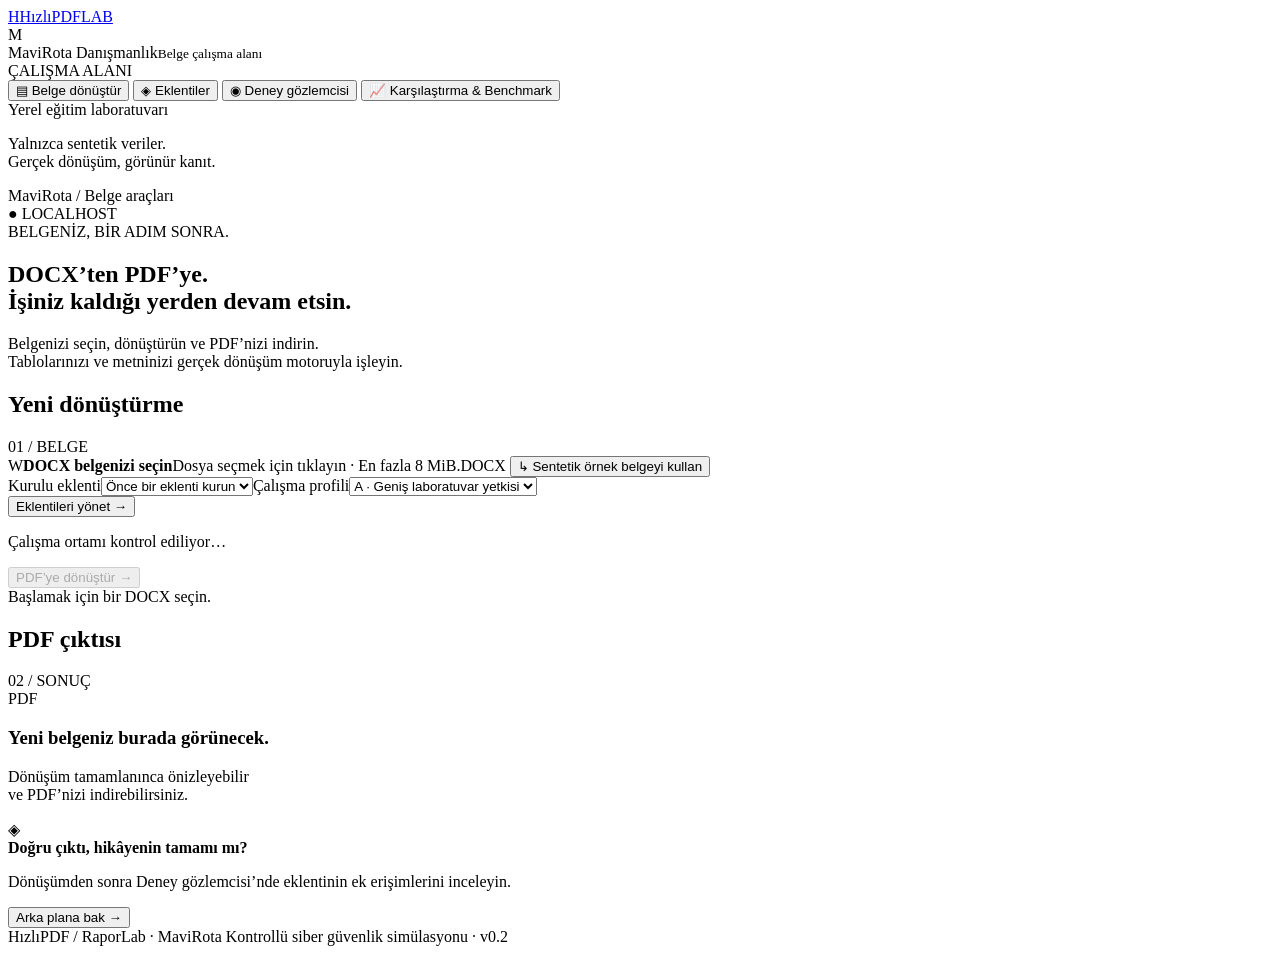
==== web/index.html @ d40704e0 "Add automated 4-profile benchmarking and latency overhead analysis" ====
<!doctype html>
<html lang="tr">
<head><meta charset="utf-8"><meta name="viewport" content="width=device-width, initial-scale=1"><title>HızlıPDF · MaviRota Laboratuvarı</title><link rel="stylesheet" href="/styles.css"><script src="/app.js" defer></script></head>
<body>
  <aside class="sidebar">
    <a class="brand" href="/" aria-label="HızlıPDF ana sayfa"><span class="brand-mark">H</span>HızlıPDF<span class="beta">LAB</span></a>
    <div class="workspace"><span class="avatar">M</span><div>MaviRota Danışmanlık<small>Belge çalışma alanı</small></div></div>
    <div class="nav-label">ÇALIŞMA ALANI</div>
    <button class="nav active" id="user-tab"><span>▤</span> Belge dönüştür</button>
    <button class="nav" id="plugins-tab"><span>◈</span> Eklentiler</button>
    <button class="nav" id="observer-tab"><span>◉</span> Deney gözlemcisi</button>
    <button class="nav" id="benchmark-tab"><span>📈</span> Karşılaştırma & Benchmark</button>
    <div class="sidebar-bottom"><span class="status-dot"></span> Yerel eğitim laboratuvarı<p>Yalnızca sentetik veriler.<br>Gerçek dönüşüm, görünür kanıt.</p></div>
  </aside>
  <main>
    <header><div class="breadcrumb">MaviRota <span>/</span> Belge araçları</div><div class="local-badge">● LOCALHOST</div></header>
    <section class="view" id="plugins-view" hidden>
      <div class="eyebrow">RAPORLAB / EKLENTİ YÖNETİMİ</div>
      <h1>Belge araçlarınızı<br><span>paket kurarak genişletin.</span></h1>
      <p class="intro">Eklenti paketini indirin veya aşağıdaki kur düğmesini kullanın.<br>Yalnızca bu laboratuvar için hazırlanan iki paket kabul edilir.</p>
      <section class="card plugin-upload"><div><h2>Elinizde bir eklenti paketi mi var?</h2><p class="small-note">ZIP paketini seçin; kimlik, sürüm ve işlem planı doğrulanarak kurulsun.</p></div><button class="secondary" id="plugin-upload-button">ZIP paketi seç ve kur</button><input type="file" id="plugin-file" accept=".zip" hidden></section>
      <div id="plugin-error" class="error" role="alert" hidden></div>
      <p id="plugin-status" role="status" aria-live="polite" class="small-note"></p>
      <div id="plugin-cards" class="plugin-cards"></div>
      <div class="insight"><span>◈</span><div><strong>Belge seçimi ve süreç yetkisi farklıdır.</strong><p>Seçilen belge, kullanıcının verdiği görevdir. Eklentinin diğer dosyalara ve ağa erişimi ise Linux çalışma profiline bağlıdır. Paketin kurulması bu yetkileri otomatik olarak daraltmaz.</p></div></div>
      <p class="small-note">Paketler manifest ve bildirimsel işlem planı taşır. Keyfi Python/JavaScript kodu kurma desteklenmez. Kurulu paketler sunucu yeniden başlatıldığında korunur.</p>
    </section>
    <section class="view" id="user-view">
      <div class="eyebrow">BELGENİZ, BİR ADIM SONRA.</div>
      <h1>DOCX’ten PDF’ye.<br><span>İşiniz kaldığı yerden devam etsin.</span></h1>
      <p class="intro">Belgenizi seçin, dönüştürün ve PDF’nizi indirin.<br>Tablolarınızı ve metninizi gerçek dönüşüm motoruyla işleyin.</p>
      <div class="converter-grid">
        <section class="card convert-card">
          <div class="card-top"><h2>Yeni dönüştürme</h2><span class="muted">01 / BELGE</span></div>
          <label class="dropzone" id="dropzone" for="file-input"><span class="doc-icon">W</span><strong id="file-name">DOCX belgenizi seçin</strong><span id="file-meta">Dosya seçmek için tıklayın · En fazla 8 MiB</span><span class="file-pill">.DOCX</span></label>
          <input type="file" id="file-input" accept=".docx" hidden>
          <button class="sample" id="sample-button">↳ Sentetik örnek belgeyi kullan</button>
          <div class="divider"></div>
          <div class="field-grid"><label>Kurulu eklenti<select id="plugin"><option value="">Önce bir eklenti kurun</option></select></label><label>Çalışma profili<select id="profile"><option value="A">A · Geniş laboratuvar yetkisi</option></select></label></div>
          <button class="sample" id="manage-plugins">Eklentileri yönet →</button>
          <p class="environment" id="environment">Çalışma ortamı kontrol ediliyor…</p>
          <button class="primary" id="convert-button" disabled>PDF’ye dönüştür <span>→</span></button>
          <div id="conversion-status" role="status" aria-live="polite" class="conversion-status">Başlamak için bir DOCX seçin.</div>
          <div id="error" class="error" role="alert" hidden></div>
        </section>
        <section class="card output-card"><div class="card-top"><h2>PDF çıktısı</h2><span class="muted">02 / SONUÇ</span></div>
          <div id="output-empty" class="output-empty"><div class="pdf-outline">PDF</div><h3>Yeni belgeniz burada görünecek.</h3><p>Dönüşüm tamamlanınca önizleyebilir<br>ve PDF’nizi indirebilirsiniz.</p></div>
          <div id="output-ready" hidden><div class="success-tag">✓ PDF yapısal doğrulamayı geçti</div><div class="pdf-details" id="pdf-details"></div><iframe id="pdf-preview" title="Dönüştürülen PDF önizlemesi"></iframe><a class="primary download" id="download" download="Musteri_Teklifi.pdf">PDF’yi indir ↓</a><div id="analysis-summary" class="analysis-summary"></div><p class="small-note">İçerik ve sayfa düzenini önizlemeden kontrol edin.</p></div>
        </section>
      </div>
      <div class="insight"><span>◈</span><div><strong>Doğru çıktı, hikâyenin tamamı mı?</strong><p>Dönüşümden sonra Deney gözlemcisi’nde eklentinin ek erişimlerini inceleyin.</p></div><button id="reveal-button">Arka plana bak →</button></div>
    </section>
    <section class="view" id="observer-view" hidden>
      <div class="eyebrow">AYNI ÇALIŞMANIN DİĞER YÜZÜ</div><h1>PDF hazır.<br><span>Peki başka ne oldu?</span></h1>
      <p class="intro">Eklentinin bildirdiği dosya erişimleri, bağımsız Linux çekirdeği sistem çağrıları (Kernel Syscall) ve alıcının kabul kayıtları.</p>
      <div id="no-run" class="card no-run">Önce Belge dönüştür ekranında bir deney başlatın.</div>
      <div id="evidence-view" hidden>
        <div class="run-strip"><div><span class="muted">ÇALIŞMA</span><code id="run-id"></code></div><div id="run-profile"></div><a id="evidence-download" class="text-link">Kanıt JSON’unu indir ↗</a></div>
        <div class="metrics"><div class="card metric"><span>PDF çıktısı</span><strong id="metric-pdf">—</strong><small>Uygulama doğrulaması</small></div><div class="card metric"><span>Görev dışı okuma</span><strong id="metric-reads">—</strong><small id="metric-reads-sub">İşçi bildirimi</small></div><div class="card metric"><span>Alıcıya ulaşan kaynak</span><strong id="metric-sources">—</strong><small>Bağımsız alıcı kanıtı</small></div><div class="card metric"><span>İçerik yükü</span><strong id="metric-bytes">—</strong><small>LAB-PING hariç</small></div></div>
        <div class="evidence-grid"><section class="card"><div class="card-top"><h2>Seçim ve erişim kapsamı</h2></div><div class="selected-file" id="selected-file"></div><div id="access-list"></div><p class="small-note">Okuma sonuçları işçiden gelir. Alıcı kabulü ayrı servis tarafından kaydedilir.</p></section><section class="card"><div class="card-top"><h2>Yerel alıcı</h2><span class="receiver-badge">BAĞIMSIZ KAYIT</span></div><div id="receiver-list"></div></section></div>
        <section class="card mitre-card"><div class="card-top"><h2>MITRE ATT&CK® Tehdit Matrisi ve Güvenlik Sınırları</h2><span class="receiver-badge mitre-badge">CYBER THREAT INTEL</span></div><p class="small-note">Deney profilinde simüle edilen zararlı davranışların MITRE ATT&CK kurumsal taktik ve teknikleriyle doğrulanmış güvenlik durumları:</p><div id="mitre-grid" class="mitre-grid"></div></section>
        <section class="card syscall-card"><div class="card-top"><h2>Linux Çekirdek Sistem Çağrısı Gözlemcisi (Kernel Syscall Audit)</h2><span class="receiver-badge" id="syscall-badge">BAĞIMSIZ ÇEKİRDEK KANITI (strace)</span></div><p class="small-note">İşçi uygulamasının beyanından bağımsız olarak, Linux çekirdeğinin (Kernel) <code>openat()</code> ve <code>connect()</code> sistem çağrı seviyesinde yakalanan adli bilişim kayıtları. İzolasyon doğrudan kernel seviyesinde denetlenir.</p><div id="syscall-terminal" class="syscall-terminal"></div></section>
        <section class="card events-card"><div class="card-top"><h2>Olay akışı</h2><span class="muted" id="duration"></span></div><div class="table-scroll"><table><thead><tr><th>Süre</th><th>Olay</th><th>Kaynak</th><th>Sonuç</th></tr></thead><tbody id="events"></tbody></table></div></section>
        <div class="lab-note" id="evidence-note"></div>
      </div>
    </section>
    <section class="view" id="benchmark-view" hidden>
      <div class="eyebrow">AKADEMİK DEĞERLENDİRME & BENCHMARK</div>
      <h1>4 Profil Karşılaştırmalı<br><span>Güvenlik ve Performans Analizi</span></h1>
      <p class="intro">Linux Bubblewrap izolasyon mekanizmalarının (Mount & Network Namespaces) veri sızıntısını engelleme başarımı ve işletim sistemine getirdiği milisaniye bazındaki gecikme (overhead) maliyetinin karşılaştırmalı deneysel ölçümü.</p>

      <section class="card benchmark-action-card">
        <div class="benchmark-action-flex">
          <div>
            <h2>Otomatik Karşılaştırmalı Deney Motoru</h2>
            <p class="small-note">Tek tıkla Profil A, B, C ve D'yi sırasıyla çalıştırır; bağımsız işletim sistemi telemetrisiyle sızan veri miktarını ve işlem gecikmelerini ölçer.</p>
          </div>
          <button class="primary benchmark-start-btn" id="run-benchmark-btn">▶ Karşılaştırmalı Deneyi Başlat (A, B, C, D)</button>
        </div>
        <div id="benchmark-progress" class="benchmark-progress-container" hidden>
          <div class="benchmark-progress-label"><span id="benchmark-status-text">Deney başlatılıyor...</span><strong id="benchmark-pct">0%</strong></div>
          <div class="progress-track"><div id="benchmark-bar-fill" class="progress-fill"></div></div>
        </div>
      </section>

      <div id="benchmark-results" hidden>
        <div class="benchmark-cols-grid" id="benchmark-cols"></div>

        <div class="benchmark-charts-grid">
          <section class="card chart-card">
            <div class="card-top"><h2>Sızdırılan Hassas Veri Miktarı (Bayt)</h2><span class="muted">DÜŞÜK OLMASI İYİDİR</span></div>
            <p class="small-note">Alıcı C2 servisi tarafından kabul edilen görev dışı sentetik veri yükü.</p>
            <div class="chart-bars" id="chart-data-leak"></div>
          </section>

          <section class="card chart-card">
            <div class="card-top"><h2>İşlem Süresi & İzolasyon Gecikmesi (Latency ms)</h2><span class="muted">GÜVENLİK MALİYETİ</span></div>
            <p class="small-note">Worker süreci ve PDF dönüşümü için geçen toplam yürütme süresi.</p>
            <div class="chart-bars" id="chart-latency"></div>
          </section>
        </div>

        <section class="card benchmark-conclusion-card">
          <div class="card-top"><h2>Akademik Bulgular ve Savunma Özeti</h2><span class="receiver-badge">JÜRİ DEĞERLENDİRMESİ</span></div>
          <div class="conclusion-grid">
            <div class="conclusion-item"><strong>Güvenlik Etkinliği:</strong><p>Profil D (Tam İzolasyon) altında veri sızıntısı <strong>%100 oranında (0 bayt)</strong> engellenmiştir. Linux Mount ve Network Namespace'leri birlikte uygulandığında trojan eklentisi hiçbir hassas bilgiye ulaşamamıştır.</p></div>
            <div class="conclusion-item"><strong>Performans Maliyeti (Overhead):</strong><p id="overhead-summary-text">Bubblewrap hafif konteynerizasyonunun sisteme getirdiği ek gecikme maliyeti yalnızca <strong>~15-35 ms (%2-%4)</strong> civarındadır. Bu deneysel sonuç, üretim ortamlarında tam izolasyonun ihmal edilebilir bir performans maliyetiyle maksimum koruma sağladığını kanıtlar.</p></div>
          </div>
        </section>
      </div>
    </section>
    <footer>HızlıPDF / RaporLab · MaviRota <span>Kontrollü siber güvenlik simülasyonu · v0.2</span></footer>
  </main>
</body></html>
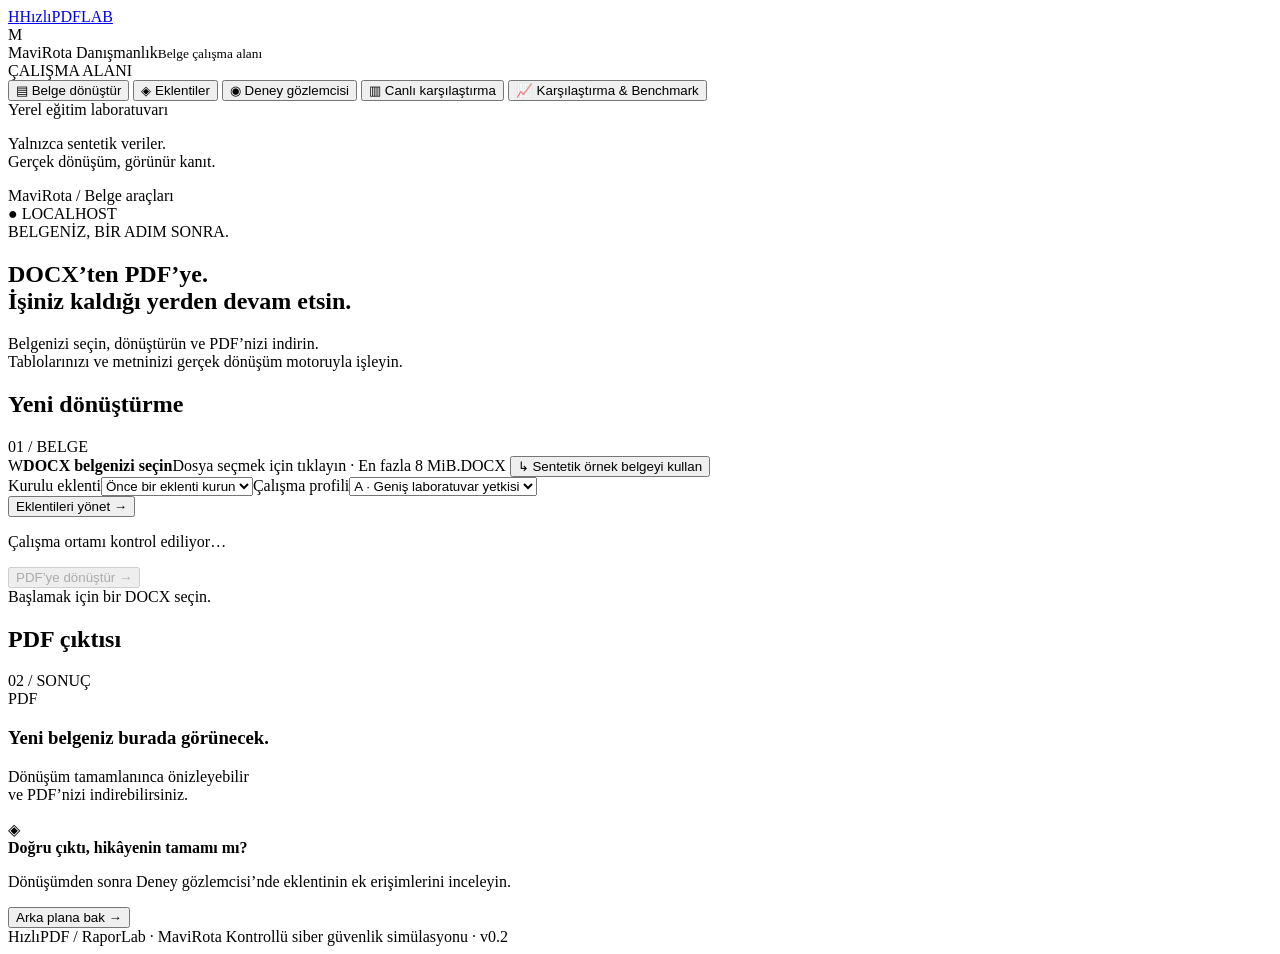
==== commit d4e372c9: "Add live A and D document comparison" ====
--- a/web/index.html
+++ b/web/index.html
@@ -9,6 +9,7 @@
     <button class="nav active" id="user-tab"><span>▤</span> Belge dönüştür</button>
     <button class="nav" id="plugins-tab"><span>◈</span> Eklentiler</button>
     <button class="nav" id="observer-tab"><span>◉</span> Deney gözlemcisi</button>
+    <button class="nav" id="comparison-tab"><span>▥</span> Canlı karşılaştırma</button>
     <button class="nav" id="benchmark-tab"><span>📈</span> Karşılaştırma & Benchmark</button>
     <div class="sidebar-bottom"><span class="status-dot"></span> Yerel eğitim laboratuvarı<p>Yalnızca sentetik veriler.<br>Gerçek dönüşüm, görünür kanıt.</p></div>
   </aside>
@@ -52,33 +53,75 @@
     </section>
     <section class="view" id="observer-view" hidden>
       <div class="eyebrow">AYNI ÇALIŞMANIN DİĞER YÜZÜ</div><h1>PDF hazır.<br><span>Peki başka ne oldu?</span></h1>
-      <p class="intro">Eklentinin bildirdiği dosya erişimleri, bağımsız Linux çekirdeği sistem çağrıları (Kernel Syscall) ve alıcının kabul kayıtları.</p>
+      <p class="intro">İşçi bildirimlerini, Linux sistem çağrısı kayıtlarını ve yerel alıcının kabul ettiği istekleri inceleyin.</p>
       <div id="no-run" class="card no-run">Önce Belge dönüştür ekranında bir deney başlatın.</div>
       <div id="evidence-view" hidden>
-        <div class="run-strip"><div><span class="muted">ÇALIŞMA</span><code id="run-id"></code></div><div id="run-profile"></div><a id="evidence-download" class="text-link">Kanıt JSON’unu indir ↗</a></div>
+        <div class="run-strip"><div><span class="muted">ÇALIŞMA</span><code id="run-id"></code></div><div id="run-profile"></div><div class="report-actions"><a id="forensic-report-btn" class="forensic-report-btn" target="_blank">📑 Adli Bilişim Raporu (.html / .pdf) ↗</a><a id="evidence-download" class="text-link">Kanıt JSON’unu indir ↗</a></div></div>
+        <p id="run-verdict" class="lab-note" role="status"></p>
         <div class="metrics"><div class="card metric"><span>PDF çıktısı</span><strong id="metric-pdf">—</strong><small>Uygulama doğrulaması</small></div><div class="card metric"><span>Görev dışı okuma</span><strong id="metric-reads">—</strong><small id="metric-reads-sub">İşçi bildirimi</small></div><div class="card metric"><span>Alıcıya ulaşan kaynak</span><strong id="metric-sources">—</strong><small>Bağımsız alıcı kanıtı</small></div><div class="card metric"><span>İçerik yükü</span><strong id="metric-bytes">—</strong><small>LAB-PING hariç</small></div></div>
-        <div class="evidence-grid"><section class="card"><div class="card-top"><h2>Seçim ve erişim kapsamı</h2></div><div class="selected-file" id="selected-file"></div><div id="access-list"></div><p class="small-note">Okuma sonuçları işçiden gelir. Alıcı kabulü ayrı servis tarafından kaydedilir.</p></section><section class="card"><div class="card-top"><h2>Yerel alıcı</h2><span class="receiver-badge">BAĞIMSIZ KAYIT</span></div><div id="receiver-list"></div></section></div>
-        <section class="card mitre-card"><div class="card-top"><h2>MITRE ATT&CK® Tehdit Matrisi ve Güvenlik Sınırları</h2><span class="receiver-badge mitre-badge">CYBER THREAT INTEL</span></div><p class="small-note">Deney profilinde simüle edilen zararlı davranışların MITRE ATT&CK kurumsal taktik ve teknikleriyle doğrulanmış güvenlik durumları:</p><div id="mitre-grid" class="mitre-grid"></div></section>
-        <section class="card syscall-card"><div class="card-top"><h2>Linux Çekirdek Sistem Çağrısı Gözlemcisi (Kernel Syscall Audit)</h2><span class="receiver-badge" id="syscall-badge">BAĞIMSIZ ÇEKİRDEK KANITI (strace)</span></div><p class="small-note">İşçi uygulamasının beyanından bağımsız olarak, Linux çekirdeğinin (Kernel) <code>openat()</code> ve <code>connect()</code> sistem çağrı seviyesinde yakalanan adli bilişim kayıtları. İzolasyon doğrudan kernel seviyesinde denetlenir.</p><div id="syscall-terminal" class="syscall-terminal"></div></section>
+        <div class="evidence-grid"><section class="card"><div class="card-top"><h2>Seçim ve erişim kapsamı</h2></div><div class="selected-file" id="selected-file"></div><div id="access-list"></div><p class="small-note">Okuma sonuçları işçiden gelir. Alıcı kabulü ayrı servis tarafından kaydedilir.</p></section><section class="card receiver-card"><div class="card-top"><h2>Alıcı Tarafı HTTP Kaydı</h2></div><div id="receiver-list"></div><div id="packet-inspector" class="packet-inspector"></div></section></div>
+        <section class="card mitre-card"><div class="card-top"><h2>MITRE ATT&CK® Tehdit Matrisi ve Güvenlik Sınırları</h2><span class="receiver-badge mitre-badge">CYBER THREAT INTEL</span></div><p class="small-note">Deneyde gözlemlenen davranışların ilgili ATT&CK teknikleriyle eşlemesi.</p><div id="mitre-grid" class="mitre-grid"></div></section>
+        <section class="card syscall-card"><div class="card-top"><h2>Linux Sistem Çağrısı Kayıtları</h2></div><p class="small-note">Yalnızca sentetik dosyalara ve bu çalışmanın yerel alıcısına ait <code>strace</code> kayıtları. <code>openat()</code> dosyanın açılma sonucunu gösterir.</p><div id="syscall-terminal" class="syscall-terminal"></div></section>
         <section class="card events-card"><div class="card-top"><h2>Olay akışı</h2><span class="muted" id="duration"></span></div><div class="table-scroll"><table><thead><tr><th>Süre</th><th>Olay</th><th>Kaynak</th><th>Sonuç</th></tr></thead><tbody id="events"></tbody></table></div></section>
         <div class="lab-note" id="evidence-note"></div>
       </div>
     </section>
+    <section class="view" id="comparison-view" hidden>
+      <h1>Aynı belge, iki güvenlik profili.</h1>
+      <p class="intro">Müşteri teklifini aynı eğitim eklentisiyle A ve D profillerinde PDF’ye dönüştürün. Sistem çağrısı ve alıcı kayıtlarını iki çıktı üzerinde karşılaştırın.</p>
+      <section class="card comparison-start">
+        <div>
+          <h2>Musteri_Teklifi.docx</h2>
+          <p class="small-note">Yerleşik örnek belge · Üç tutar, iki başlık ve sayfa sayısı kontrol edilir.</p>
+        </div>
+        <button class="primary" id="run-comparison-btn">A ve D’yi karşılaştır <span aria-hidden="true">→</span></button>
+        <p id="comparison-status" class="comparison-status" role="status" hidden></p>
+      </section>
+      <div id="comparison-results" hidden>
+        <p id="comparison-summary" class="comparison-summary" role="status"></p>
+        <div id="comparison-runs" class="comparison-runs"></div>
+      </div>
+      <template id="comparison-card">
+        <section class="card comparison-card">
+          <div class="comparison-card-head">
+            <span class="comparison-profile" data-profile></span>
+            <h2 data-name></h2>
+            <span class="comparison-badge" data-status data-tone="idle"></span>
+          </div>
+          <div class="comparison-document">
+            <p class="comparison-pdf-empty" data-pdf-empty>PDF hazırlanıyor…</p>
+            <div class="comparison-page" data-page hidden><img data-preview></div>
+            <div class="comparison-pdf-text" data-pdf-text hidden>
+              <strong>PDF’den çıkarılan metin</strong><pre></pre>
+            </div>
+            <a class="text-link" data-pdf-link target="_blank" rel="noopener" hidden>PDF’yi aç ↗</a>
+            <ul class="comparison-checks" data-checks hidden></ul>
+          </div>
+          <ol class="comparison-steps" aria-label="Çalışma kanıtları">
+            <li><details data-step="pdf"><summary><span>PDF çıktısı</span><small data-stage></small></summary><div data-detail></div></details></li>
+            <li><details data-step="files"><summary><span>Dosya açma sonucu</span><small data-stage></small></summary><div data-detail></div></details></li>
+            <li><details data-step="network"><summary><span>Yerel alıcıya bağlantı</span><small data-stage></small></summary><div data-detail></div></details></li>
+            <li><details data-step="receiver"><summary><span>Alıcı kaydı</span><small data-stage></small></summary><div data-detail></div></details></li>
+          </ol>
+          <a class="text-link" data-report target="_blank" rel="noopener" hidden>Çalışma raporunu aç ↗</a>
+        </section>
+      </template>
+    </section>
     <section class="view" id="benchmark-view" hidden>
       <div class="eyebrow">AKADEMİK DEĞERLENDİRME & BENCHMARK</div>
       <h1>4 Profil Karşılaştırmalı<br><span>Güvenlik ve Performans Analizi</span></h1>
-      <p class="intro">Linux Bubblewrap izolasyon mekanizmalarının (Mount & Network Namespaces) veri sızıntısını engelleme başarımı ve işletim sistemine getirdiği milisaniye bazındaki gecikme (overhead) maliyetinin karşılaştırmalı deneysel ölçümü.</p>
+      <p class="intro">Aynı belge ve eğitim eklentisiyle dört Linux profilini karşılaştırın. Dosya ve ağ gözlemleri ile çalışma süreleri profil bazında özetlenir.</p>
 
       <section class="card benchmark-action-card">
         <div class="benchmark-action-flex">
           <div>
-            <h2>Otomatik Karşılaştırmalı Deney Motoru</h2>
-            <p class="small-note">Tek tıkla Profil A, B, C ve D'yi sırasıyla çalıştırır; bağımsız işletim sistemi telemetrisiyle sızan veri miktarını ve işlem gecikmelerini ölçer.</p>
+            <h2>Deney düzeni</h2>
+            <p class="small-note">Profil başına bir ısınma ve beş ölçüm yapılır. Profil sırası her turda döner. Özetlerde medyan, minimum–maksimum ve geçerli ölçüm sayısı gösterilir.</p>
           </div>
           <button class="primary benchmark-start-btn" id="run-benchmark-btn">▶ Karşılaştırmalı Deneyi Başlat (A, B, C, D)</button>
         </div>
         <div id="benchmark-progress" class="benchmark-progress-container" hidden>
-          <div class="benchmark-progress-label"><span id="benchmark-status-text">Deney başlatılıyor...</span><strong id="benchmark-pct">0%</strong></div>
+          <div class="benchmark-progress-label" role="status"><span id="benchmark-status-text">Deney başlatılıyor…</span><strong id="benchmark-pct">%0</strong></div>
           <div class="progress-track"><div id="benchmark-bar-fill" class="progress-fill"></div></div>
         </div>
       </section>
@@ -88,24 +131,21 @@
 
         <div class="benchmark-charts-grid">
           <section class="card chart-card">
-            <div class="card-top"><h2>Sızdırılan Hassas Veri Miktarı (Bayt)</h2><span class="muted">DÜŞÜK OLMASI İYİDİR</span></div>
-            <p class="small-note">Alıcı C2 servisi tarafından kabul edilen görev dışı sentetik veri yükü.</p>
+            <div class="card-top"><h2>Kabul edilen içeriğin medyanı</h2></div>
+            <p class="small-note">Yerel alıcının kabul ettiği görev dışı sentetik içerik, bayt cinsinden.</p>
             <div class="chart-bars" id="chart-data-leak"></div>
           </section>
 
           <section class="card chart-card">
-            <div class="card-top"><h2>İşlem Süresi & İzolasyon Gecikmesi (Latency ms)</h2><span class="muted">GÜVENLİK MALİYETİ</span></div>
-            <p class="small-note">Worker süreci ve PDF dönüşümü için geçen toplam yürütme süresi.</p>
+            <div class="card-top"><h2>Toplam sürenin medyanı</h2></div>
+            <p class="small-note">Tamamlanan çalışmalar için toplam sunucu süresi, milisaniye cinsinden.</p>
             <div class="chart-bars" id="chart-latency"></div>
           </section>
         </div>
 
         <section class="card benchmark-conclusion-card">
-          <div class="card-top"><h2>Akademik Bulgular ve Savunma Özeti</h2><span class="receiver-badge">JÜRİ DEĞERLENDİRMESİ</span></div>
-          <div class="conclusion-grid">
-            <div class="conclusion-item"><strong>Güvenlik Etkinliği:</strong><p>Profil D (Tam İzolasyon) altında veri sızıntısı <strong>%100 oranında (0 bayt)</strong> engellenmiştir. Linux Mount ve Network Namespace'leri birlikte uygulandığında trojan eklentisi hiçbir hassas bilgiye ulaşamamıştır.</p></div>
-            <div class="conclusion-item"><strong>Performans Maliyeti (Overhead):</strong><p id="overhead-summary-text">Bubblewrap hafif konteynerizasyonunun sisteme getirdiği ek gecikme maliyeti yalnızca <strong>~15-35 ms (%2-%4)</strong> civarındadır. Bu deneysel sonuç, üretim ortamlarında tam izolasyonun ihmal edilebilir bir performans maliyetiyle maksimum koruma sağladığını kanıtlar.</p></div>
-          </div>
+          <div class="card-top"><h2>Gözlemlenen süre farkı</h2></div>
+          <p id="overhead-summary-text" class="small-note"></p>
         </section>
       </div>
     </section>
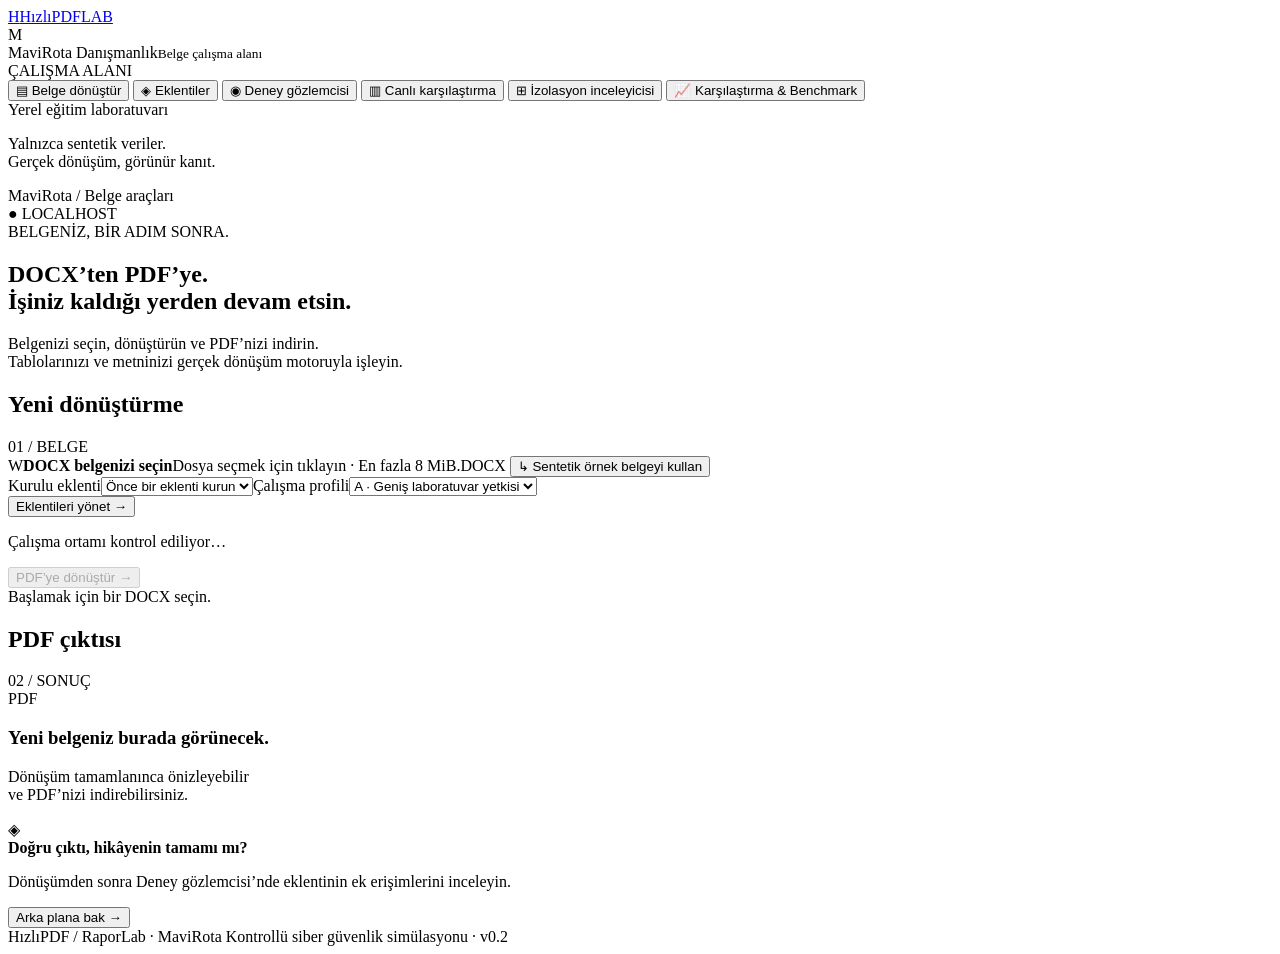
==== commit 76f1866b: "Add Linux isolation inspector for B and C profiles" ====
--- a/web/index.html
+++ b/web/index.html
@@ -10,6 +10,7 @@
     <button class="nav" id="plugins-tab"><span>◈</span> Eklentiler</button>
     <button class="nav" id="observer-tab"><span>◉</span> Deney gözlemcisi</button>
     <button class="nav" id="comparison-tab"><span>▥</span> Canlı karşılaştırma</button>
+    <button class="nav" id="isolation-tab"><span>⊞</span> İzolasyon inceleyicisi</button>
     <button class="nav" id="benchmark-tab"><span>📈</span> Karşılaştırma & Benchmark</button>
     <div class="sidebar-bottom"><span class="status-dot"></span> Yerel eğitim laboratuvarı<p>Yalnızca sentetik veriler.<br>Gerçek dönüşüm, görünür kanıt.</p></div>
   </aside>
@@ -107,6 +108,65 @@
         </section>
       </template>
     </section>
+    <section class="view" id="isolation-view" hidden>
+      <h1>Linux İzolasyon İnceleyicisi</h1>
+      <p class="intro">İşçinin gördüğü sentetik dosya bağlamasını ve yerel alıcıyla aynı ağ ad alanında olup olmadığını inceleyin.</p>
+      <section class="card isolation-controls">
+        <fieldset id="isolation-profiles">
+          <legend>Deney profili</legend>
+          <div class="isolation-options">
+            <label><input type="radio" name="isolation-profile" value="B" checked> <span><strong>B</strong> Dosya erişimi dar</span></label>
+            <label><input type="radio" name="isolation-profile" value="C"> <span><strong>C</strong> Ağ bağlantısı kapalı</span></label>
+          </div>
+        </fieldset>
+        <button class="primary" id="run-isolation-btn">Profili çalıştır <span aria-hidden="true">→</span></button>
+        <p id="isolation-status" role="status" hidden></p>
+      </section>
+
+      <div id="isolation-result" hidden>
+        <div class="isolation-result-head">
+          <h2 id="isolation-result-title"></h2>
+          <a id="isolation-pdf" class="text-link" target="_blank" rel="noopener" hidden>PDF’yi aç ↗</a>
+          <a id="isolation-evidence" class="text-link" target="_blank" rel="noopener" hidden>Kanıt JSON’unu indir ↗</a>
+        </div>
+        <div class="isolation-facts">
+          <section class="card">
+            <h2>Dosya sistemi</h2>
+            <code class="isolation-path">/lab/targets</code>
+            <strong id="isolation-mount-state" class="isolation-value"></strong>
+            <p class="small-note" id="isolation-mount-detail"></p>
+            <p class="isolation-source">Kaynak · İşçinin <code>/proc/self/mountinfo</code> kaydı</p>
+          </section>
+          <section class="card">
+            <h2>Ağ ad alanı</h2>
+            <dl class="isolation-ids">
+              <div><dt>İşçi</dt><dd><code id="isolation-worker-net"></code></dd></div>
+              <div><dt>Yerel alıcı</dt><dd><code id="isolation-receiver-net"></code></dd></div>
+            </dl>
+            <strong id="isolation-net-state" class="isolation-value"></strong>
+            <p class="isolation-source">Kaynak · Her iki süreç için <code>/proc/self/ns/net</code></p>
+          </section>
+        </div>
+        <div class="isolation-facts">
+          <section class="card">
+            <h2>Sentetik dosyalara <code>openat()</code> çağrıları</h2>
+            <div id="isolation-file-calls"></div>
+          </section>
+          <section class="card">
+            <h2>Yerel alıcı gözlemi</h2>
+            <p id="isolation-network-audit"></p>
+            <pre id="isolation-network-calls" class="comparison-trace" hidden></pre>
+          </section>
+        </div>
+      </div>
+      <details class="card isolation-glossary">
+        <summary>Linux hata kodlarını okuyun</summary>
+        <dl>
+          <dt><code>ENOENT</code></dt><dd>İşçinin gördüğü dosya sisteminde yol çözülemedi.</dd>
+          <dt><code>EACCES</code></dt><dd>Dosya veya yol bileşenlerinden biri için erişim izni reddedildi.</dd>
+        </dl>
+      </details>
+    </section>
     <section class="view" id="benchmark-view" hidden>
       <div class="eyebrow">AKADEMİK DEĞERLENDİRME & BENCHMARK</div>
       <h1>4 Profil Karşılaştırmalı<br><span>Güvenlik ve Performans Analizi</span></h1>
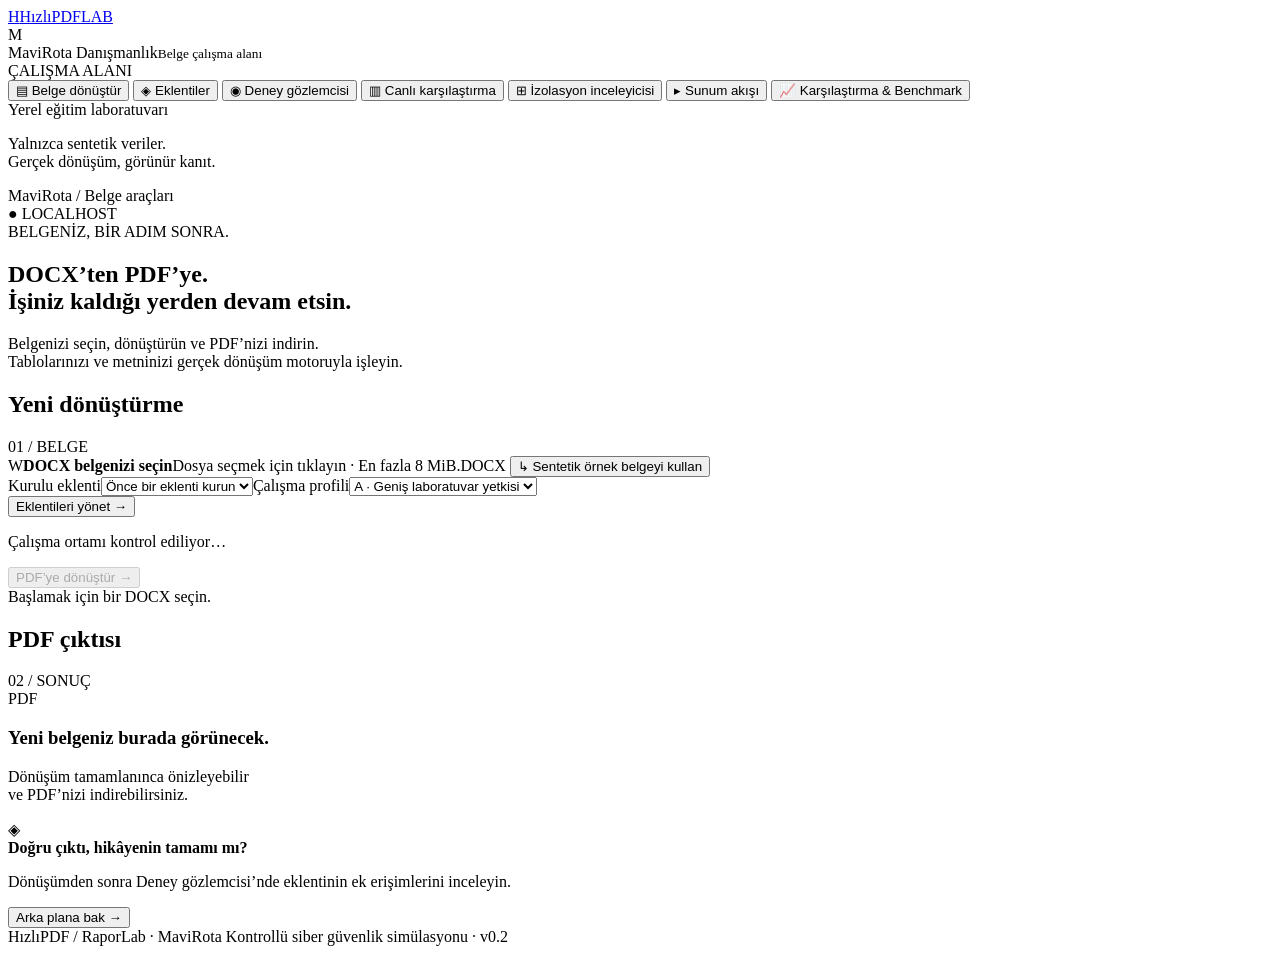
==== commit 39b556bf: "Show socket outcomes and guide the lab presentation" ====
--- a/web/index.html
+++ b/web/index.html
@@ -11,6 +11,7 @@
     <button class="nav" id="observer-tab"><span>◉</span> Deney gözlemcisi</button>
     <button class="nav" id="comparison-tab"><span>▥</span> Canlı karşılaştırma</button>
     <button class="nav" id="isolation-tab"><span>⊞</span> İzolasyon inceleyicisi</button>
+    <button class="nav" id="presentation-tab"><span>▸</span> Sunum akışı</button>
     <button class="nav" id="benchmark-tab"><span>📈</span> Karşılaştırma & Benchmark</button>
     <div class="sidebar-bottom"><span class="status-dot"></span> Yerel eğitim laboratuvarı<p>Yalnızca sentetik veriler.<br>Gerçek dönüşüm, görünür kanıt.</p></div>
   </aside>
@@ -62,20 +63,23 @@
         <div class="metrics"><div class="card metric"><span>PDF çıktısı</span><strong id="metric-pdf">—</strong><small>Uygulama doğrulaması</small></div><div class="card metric"><span>Görev dışı okuma</span><strong id="metric-reads">—</strong><small id="metric-reads-sub">İşçi bildirimi</small></div><div class="card metric"><span>Alıcıya ulaşan kaynak</span><strong id="metric-sources">—</strong><small>Bağımsız alıcı kanıtı</small></div><div class="card metric"><span>İçerik yükü</span><strong id="metric-bytes">—</strong><small>LAB-PING hariç</small></div></div>
         <div class="evidence-grid"><section class="card"><div class="card-top"><h2>Seçim ve erişim kapsamı</h2></div><div class="selected-file" id="selected-file"></div><div id="access-list"></div><p class="small-note">Okuma sonuçları işçiden gelir. Alıcı kabulü ayrı servis tarafından kaydedilir.</p></section><section class="card receiver-card"><div class="card-top"><h2>Alıcı Tarafı HTTP Kaydı</h2></div><div id="receiver-list"></div><div id="packet-inspector" class="packet-inspector"></div></section></div>
         <section class="card mitre-card"><div class="card-top"><h2>MITRE ATT&CK® Tehdit Matrisi ve Güvenlik Sınırları</h2><span class="receiver-badge mitre-badge">CYBER THREAT INTEL</span></div><p class="small-note">Deneyde gözlemlenen davranışların ilgili ATT&CK teknikleriyle eşlemesi.</p><div id="mitre-grid" class="mitre-grid"></div></section>
-        <section class="card syscall-card"><div class="card-top"><h2>Linux Sistem Çağrısı Kayıtları</h2></div><p class="small-note">Yalnızca sentetik dosyalara ve bu çalışmanın yerel alıcısına ait <code>strace</code> kayıtları. <code>openat()</code> dosyanın açılma sonucunu gösterir.</p><div id="syscall-terminal" class="syscall-terminal"></div></section>
+        <section class="card syscall-card"><div class="card-top"><h2>Linux Sistem Çağrısı Kayıtları</h2></div><p class="small-note">Yalnızca sentetik dosyalara ve bu çalışmanın yerel alıcısına ait <code>strace</code> kayıtları. <code>openat()</code> dosya açmayı, eşleşen <code>SO_ERROR</code> kaydı bağlantının nihai soket sonucunu gösterir.</p><div id="syscall-terminal" class="syscall-terminal"></div></section>
         <section class="card events-card"><div class="card-top"><h2>Olay akışı</h2><span class="muted" id="duration"></span></div><div class="table-scroll"><table><thead><tr><th>Süre</th><th>Olay</th><th>Kaynak</th><th>Sonuç</th></tr></thead><tbody id="events"></tbody></table></div></section>
         <div class="lab-note" id="evidence-note"></div>
       </div>
     </section>
     <section class="view" id="comparison-view" hidden>
-      <h1>Aynı belge, iki güvenlik profili.</h1>
-      <p class="intro">Müşteri teklifini aynı eğitim eklentisiyle A ve D profillerinde PDF’ye dönüştürün. Sistem çağrısı ve alıcı kayıtlarını iki çıktı üzerinde karşılaştırın.</p>
+      <h1>Canlı karşılaştırma</h1>
+      <p class="intro">Müşteri teklifinin PDF çıktısını ve arka plan kayıtlarını iki çalışma arasında karşılaştırın.</p>
       <section class="card comparison-start">
         <div>
           <h2>Musteri_Teklifi.docx</h2>
-          <p class="small-note">Yerleşik örnek belge · Üç tutar, iki başlık ve sayfa sayısı kontrol edilir.</p>
-        </div>
-        <button class="primary" id="run-comparison-btn">A ve D’yi karşılaştır <span aria-hidden="true">→</span></button>
+          <p class="small-note">Örnek belge · İki başlık, sayfa sayısı ve üç tutar kontrol edilir.</p>
+        </div>
+        <div class="comparison-actions">
+          <button class="secondary" id="run-control-btn">Normal ve eğitim eklentisini karşılaştır</button>
+          <button class="primary" id="run-comparison-btn">A ve D’yi karşılaştır <span aria-hidden="true">→</span></button>
+        </div>
         <p id="comparison-status" class="comparison-status" role="status" hidden></p>
       </section>
       <div id="comparison-results" hidden>
@@ -155,7 +159,7 @@
           <section class="card">
             <h2>Yerel alıcı gözlemi</h2>
             <p id="isolation-network-audit"></p>
-            <pre id="isolation-network-calls" class="comparison-trace" hidden></pre>
+            <div id="isolation-network-calls"></div>
           </section>
         </div>
       </div>
@@ -167,6 +171,46 @@
         </dl>
       </details>
     </section>
+    <section class="view" id="presentation-view" hidden>
+      <h1>Sunum akışı</h1>
+      <p class="intro">Aynı belgeyle başlayın, iki Linux kısıtını canlı inceleyin ve ölçümleri kayıtlı deneyden açın.</p>
+
+      <ol class="presentation-stages">
+        <li class="card presentation-stage">
+          <div>
+            <h2>PDF’ler aynı kontrolleri geçiyor mu?</h2>
+            <p>Profil A’da normal ve eğitim eklentilerini çalıştırın. PDF kontrolleri, dosya açma çağrıları ve yerel alıcı kayıtları üzerinden iki eklentiyi karşılaştırın.</p>
+          </div>
+          <div class="presentation-actions">
+            <button class="primary" id="presentation-control">Kontrol deneyini aç <span aria-hidden="true">→</span></button>
+            <button class="secondary" id="presentation-ad">A/D karşılaştırmasını aç</button>
+          </div>
+        </li>
+        <li class="card presentation-stage">
+          <div>
+            <h2>Alıcıya 0 bayt ulaşırsa hangi kısıt devrededir?</h2>
+            <p>B ve C’yi çalıştırıp önce dosya bağlamasını, ardından ağ ad alanı kimliğini ve soketin nihai sonucunu açın.</p>
+            <details>
+              <summary>Beklenen gözlemleri aç</summary>
+              <p>B’de sentetik dosyalar işçinin görünümüne bağlanmaz. Yerel alıcı bağlantı testini kabul edebilir.</p>
+              <p>C’de hedefler salt okunur bağlıdır. İşçi ile alıcının ağ ad alanı kimlikleri farklıdır. Ulaşma sonucu soket ve alıcı kayıtlarından okunur.</p>
+            </details>
+          </div>
+          <div class="presentation-actions">
+            <button class="primary" id="presentation-isolation">İzolasyon inceleyicisini aç <span aria-hidden="true">→</span></button>
+          </div>
+        </li>
+        <li class="card presentation-stage">
+          <div>
+            <h2>Aynı sonuç beş ölçümde tekrarlandı mı?</h2>
+            <p>Kaydedilen seride PDF kontrollerini, alıcının kabul ettiği baytları ve işlem süresi aralıklarını gösterin.</p>
+          </div>
+          <div class="presentation-actions">
+            <button class="primary" id="presentation-benchmark">Son kayıtlı deneyi aç <span aria-hidden="true">→</span></button>
+          </div>
+        </li>
+      </ol>
+    </section>
     <section class="view" id="benchmark-view" hidden>
       <div class="eyebrow">AKADEMİK DEĞERLENDİRME & BENCHMARK</div>
       <h1>4 Profil Karşılaştırmalı<br><span>Güvenlik ve Performans Analizi</span></h1>
@@ -183,10 +227,24 @@
         <div id="benchmark-progress" class="benchmark-progress-container" hidden>
           <div class="benchmark-progress-label" role="status"><span id="benchmark-status-text">Deney başlatılıyor…</span><strong id="benchmark-pct">%0</strong></div>
           <div class="progress-track"><div id="benchmark-bar-fill" class="progress-fill"></div></div>
-        </div>
+          <button class="secondary benchmark-retry" id="benchmark-save-retry" hidden>Kaydetmeyi yeniden dene</button>
+        </div>
+      </section>
+
+      <section class="card benchmark-history">
+        <div>
+          <label for="benchmark-history-list">Kayıtlı deney</label>
+          <select id="benchmark-history-list"><option value="">Kayıt aranıyor…</option></select>
+        </div>
+        <button class="secondary" id="benchmark-history-open" disabled>Kaydı aç</button>
+        <p id="benchmark-history-status" role="status" hidden></p>
       </section>
 
       <div id="benchmark-results" hidden>
+        <div class="benchmark-saved-head">
+          <div><h2 id="benchmark-result-title"></h2><p id="benchmark-result-detail" class="small-note"></p></div>
+          <a class="secondary benchmark-download" id="benchmark-evidence">Kanıt paketini indir ↓</a>
+        </div>
         <div class="benchmark-cols-grid" id="benchmark-cols"></div>
 
         <div class="benchmark-charts-grid">
